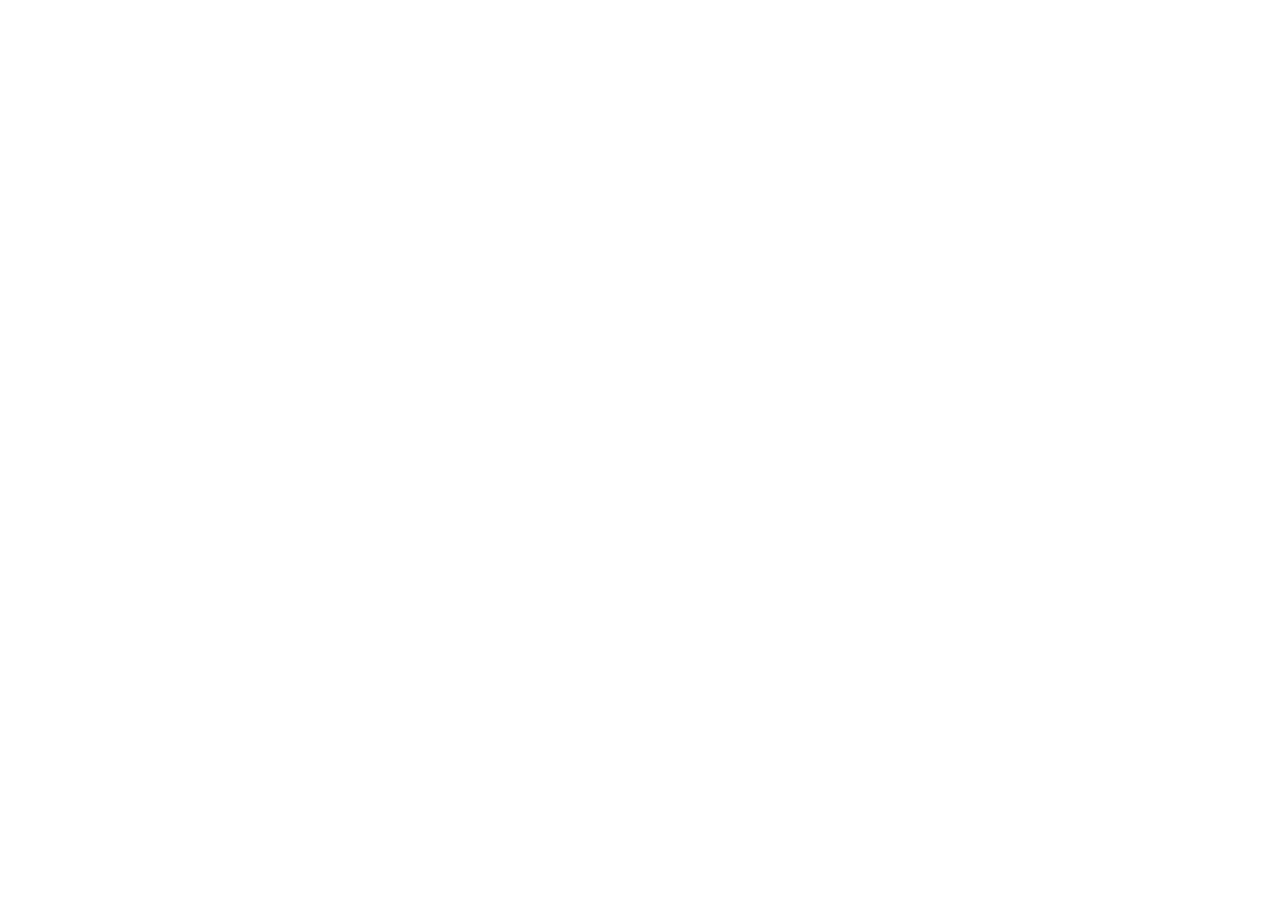
==== index.html @ 9e397447 "Init Galaxy From: https://github.com/pickles976/GalaxyThreeJS" ====
<!DOCTYPE html>
<html>
    <head>
        <meta charset="utf-8">
        <meta http-equiv="X-UA-Compatible" content="IE=edge">
        <title></title>
        <meta name="description" content="">
        <meta name="viewport" content="width=device-width, initial-scale=1">
        <link rel="stylesheet" href="main.css">

        <script async src="https://unpkg.com/es-module-shims@1.6.3/dist/es-module-shims.js"></script>

        <script type="importmap">
        {
            "imports": {
                "three": "https://unpkg.com/three@0.150.0/build/three.module.js",
                "three/addons/": "https://unpkg.com/three@0.150.0/examples/jsm/"
            }
        }
        </script>
    </head>
    <body>
        <canvas id="canvas" data-engine="three.js r146"></canvas>
        <script src="main.js" type="module" async defer></script>
    </body>
</html>
---- main.css ----
html, body {
    margin: 0;
    height: 100%;
  }
  
  #canvas {
    width: 100%;
    height: 100%;
    display: block;
  }
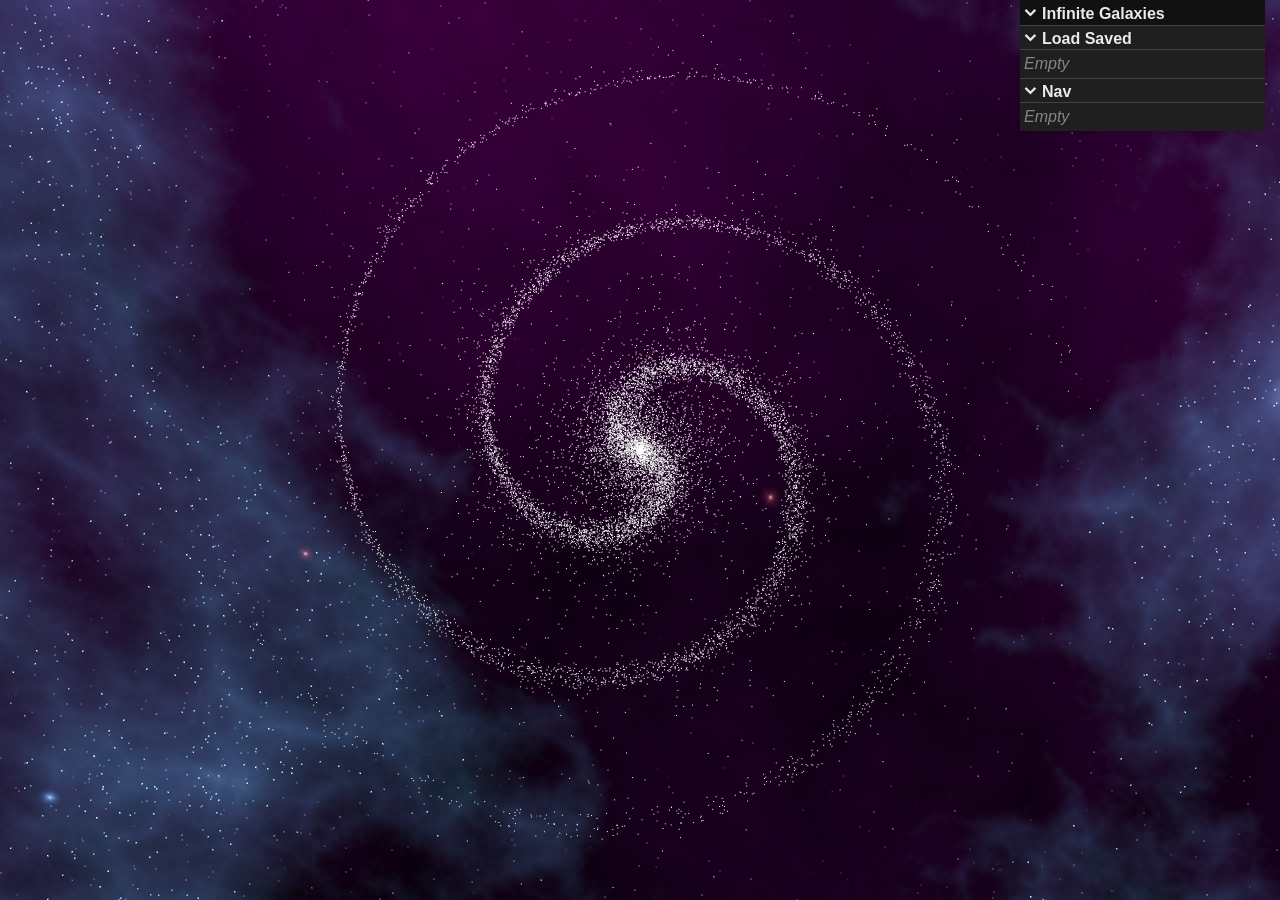
==== commit b2f576dd: "Rev 0.1 Functional" ====
--- a/index.html
+++ b/index.html
@@ -1,26 +1,18 @@
 <!DOCTYPE html>
 <html>
-    <head>
-        <meta charset="utf-8">
-        <meta http-equiv="X-UA-Compatible" content="IE=edge">
-        <title></title>
-        <meta name="description" content="">
-        <meta name="viewport" content="width=device-width, initial-scale=1">
-        <link rel="stylesheet" href="main.css">
-
-        <script async src="https://unpkg.com/es-module-shims@1.6.3/dist/es-module-shims.js"></script>
-
-        <script type="importmap">
-        {
-            "imports": {
-                "three": "https://unpkg.com/three@0.150.0/build/three.module.js",
-                "three/addons/": "https://unpkg.com/three@0.150.0/examples/jsm/"
-            }
-        }
-        </script>
-    </head>
-    <body>
-        <canvas id="canvas" data-engine="three.js r146"></canvas>
-        <script src="main.js" type="module" async defer></script>
-    </body>
-</html>+  <head>
+    <title>Frontier</title>
+    <link rel="stylesheet" type="text/css" href="lib/tachyons.4.12.0.min.css">
+    <meta http-equiv="content-type" content="text/html; charset=UTF-8">
+    <meta name="viewport" content="width=device-width, initial-scale=1">
+    <link rel="stylesheet" href="https://fonts.googleapis.com/css?family=MedievalSharp">
+    <link rel="stylesheet" type="text/css" href="src/main.css">
+  </head>
+  <body>
+  </body>
+  <script src="lib/d3.v7.min.js"></script>
+  <script src="lib/d3-geo-voronoi.js"></script>
+  <script src="lib/svg.min.js"></script>
+  <!-- <script src="lib/babylon.js"></script> -->
+  <script type="module" src="src/main.js"></script>
+</html>
--- a/src/main.css
+++ b/src/main.css
@@ -0,0 +1,240 @@
+body {
+  overflow: hidden;
+  width: 100%;
+  height: 100%;
+  margin: 0;
+  padding: 0;
+  background: url( '../img/BlueNebular_back.jpg' ) no-repeat;
+}
+
+h1, h2, h3 {
+  font-family: "MedievalSharp", sans-serif;
+}
+
+.ab-center {
+  position: absolute;
+  top: 50%;
+  left: 50%;
+  transform: translate(-50%, -50%);
+}
+
+.hidden {
+  display: none;
+}
+
+.favorite.selected {
+  color: gold;
+}
+
+.blades-rep {
+  cursor: pointer;
+  display: inline-block;
+  width: 0.5em;
+  height: 2em;
+  border: 0.1rem solid;
+  margin: 0px 1px;
+}
+
+.blades-tier {
+  cursor: pointer;
+  display: inline-block;
+  width: 1em;
+  height: 1em;
+  border-radius: 50%;
+  border: 0.1rem solid;
+  margin: 0px 1px;
+}
+.blades-res {
+  cursor: pointer;
+  display: inline-block;
+  width: 0.75em;
+  height: 0.75em;
+  border: 0.1rem solid;
+  margin: 0px 1px;
+}
+
+.d-circle-sm {
+  display: inline-block;
+  width: 0.5em;
+  height: 0.5em;
+  border-radius: 50%;
+}
+
+#renderCanvas {
+  width: 100%;
+  height: 100%;
+  touch-action: none;
+}
+
+#map .system {
+  
+}
+
+#map.galaxy {
+  background: url( '../img/verse-galaxy.jpg' ) no-repeat;
+  background-position: center;
+  background-size: contain;
+}
+
+.majorSector {
+  cursor: pointer;
+  fill: white;
+  fill-opacity: 0;
+  stroke : white;
+  stroke-opacity: 1;
+}
+
+.majorSector:hover {
+  stroke-width : 30;
+  stroke-opacity: 1;
+  fill-opacity: 0.5;
+}
+
+.grid {
+  fill: black;
+  fill-opacity: 0.33;
+  stroke : white;
+  stroke-width : 0.25;
+  stroke-opacity: 0.5;
+}
+
+.claim {
+  cursor: pointer;
+  fill-opacity: 0.5;
+}
+
+.quiet {
+  cursor: pointer;
+  fill-opacity: 0.33;
+}
+
+.star, .poi {
+  cursor: pointer;
+}
+
+.star:hover, .poi:hover {
+  stroke: blue;
+  stroke-width : 1;
+  stroke-opacity: 1;
+}
+
+.planet {
+  cursor: pointer;
+  stroke: Aqua;
+  stroke-width : 1;
+  stroke-opacity: 0.5;
+}
+
+.planet:hover{
+  stroke-width : 5;
+  stroke-opacity: 1;
+}
+  
+.gasGiant {
+  fill-opacity: 0.70;
+}
+
+#planetoid {
+  stroke: Aqua;
+  stroke-width : 3;
+}
+
+.gasGiant .poly {
+  fill-opacity: 0;
+  stroke: black;
+  stroke-width : 1;
+  stroke-opacity: 0.25;
+}
+  
+.poly:hover {
+  stroke: white;
+  stroke-width : 2;
+  stroke-opacity: 1;
+}
+
+.hex {
+  fill: white;
+  fill-opacity: 0;
+  stroke : white;
+  stroke-opacity: 0.5;
+}
+
+.hex:hover {
+  fill: yellow;
+  fill-opacity: 0.3;
+}
+
+.feature-marker {
+  transform: rotate(90deg);
+}
+
+/* Lil GUI */
+.lil-gui {
+  --font-size: 1em;
+  --input-font-size: 1em;
+}
+
+/* Tooltip container */
+.tooltip {
+  position: relative;
+  display: inline-block;
+  border-bottom: 1px dotted black; /* If you want dots under the hoverable text */
+}
+
+/* Tooltip text */
+.tooltip .tooltiptext {
+  visibility: hidden;
+  width: 250px;
+  background-color: black;
+  color: #fff;
+  text-align: center;
+  padding: 5px 0;
+  border-radius: 6px;
+ 
+  /* Position the tooltip text - see examples below! */
+  position: absolute;
+  z-index: 1;
+
+  top: -5px;
+  right: 105%;
+}
+
+/* Show the tooltip text when you mouse over the tooltip container */
+.tooltip:hover .tooltiptext {
+  visibility: visible;
+}
+
+
+/* Drowpdown container */
+
+.dropdown {
+  /* position: relative; */
+  /* display: inline-block; */
+  direction: rtl;
+}
+
+.dropdown-content {
+  display: none;
+  position: absolute;
+  z-index: 1;
+  background-color: #f9f9f9;
+  border-radius: 5px;
+  min-width: 160px;
+  direction: ltr;
+}
+
+.dropdown-content a {
+  color: black;
+  padding: 12px 16px;
+  text-decoration: none;
+  display: block;
+}
+
+.dropdown:hover .dropdown-content {
+  display: block;
+}
+
+.dropdown:focus .dropdown-content {
+  display: block;
+}
+
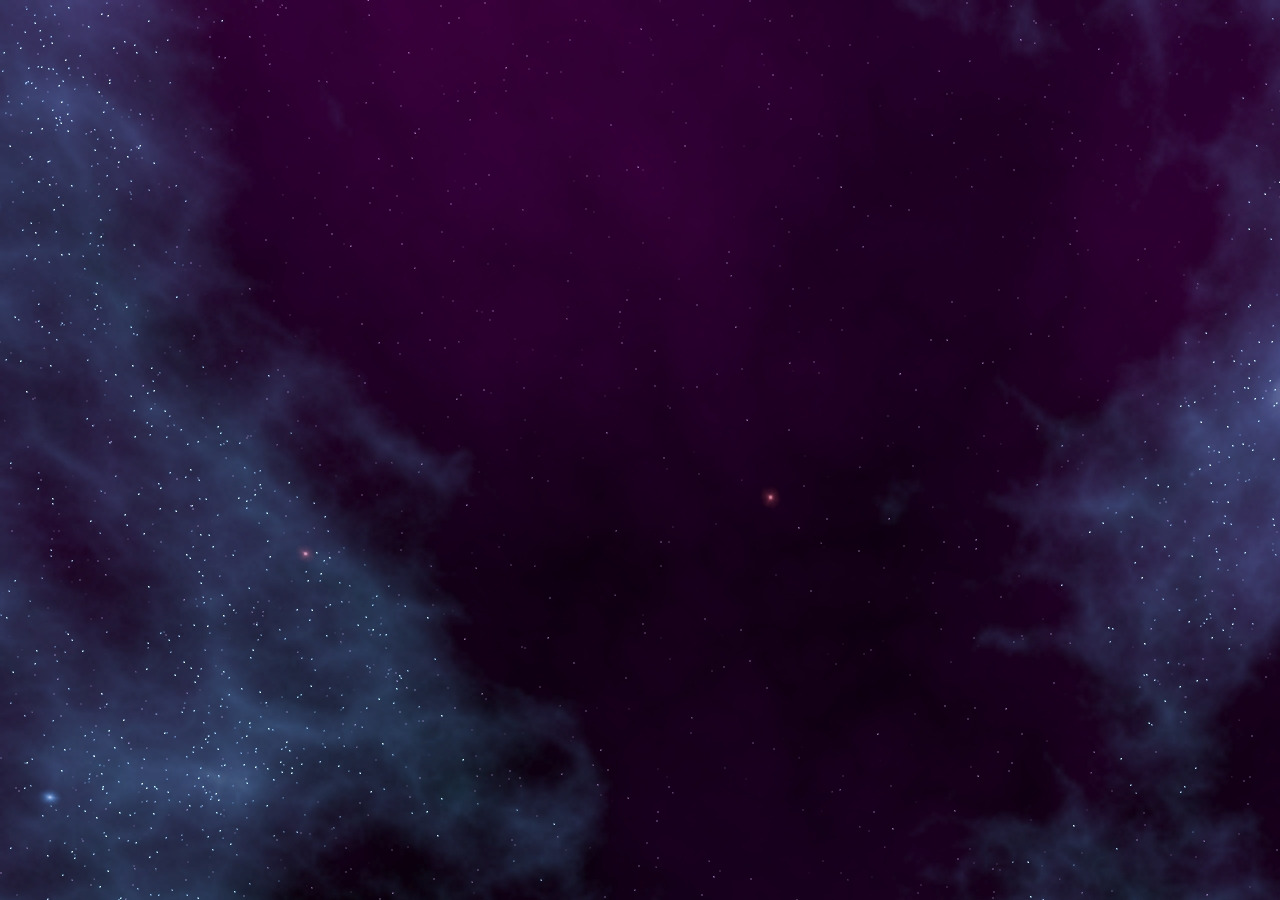
==== commit 9265e9fe: "modular refactor, engine, ui" ====
--- a/index.html
+++ b/index.html
@@ -1,18 +1,26 @@
 <!DOCTYPE html>
 <html>
-  <head>
-    <title>Frontier</title>
-    <link rel="stylesheet" type="text/css" href="lib/tachyons.4.12.0.min.css">
-    <meta http-equiv="content-type" content="text/html; charset=UTF-8">
-    <meta name="viewport" content="width=device-width, initial-scale=1">
-    <link rel="stylesheet" href="https://fonts.googleapis.com/css?family=MedievalSharp">
-    <link rel="stylesheet" type="text/css" href="src/main.css">
-  </head>
-  <body>
-  </body>
-  <script src="lib/d3.v7.min.js"></script>
-  <script src="lib/d3-geo-voronoi.js"></script>
-  <script src="lib/svg.min.js"></script>
-  <!-- <script src="lib/babylon.js"></script> -->
-  <script type="module" src="src/main.js"></script>
-</html>
+
+<head>
+  <title>Frontier</title>
+  <link rel="stylesheet" type="text/css" href="lib/tachyons.4.12.0.min.css">
+  <meta http-equiv="content-type" content="text/html; charset=UTF-8">
+  <meta name="viewport" content="width=device-width, initial-scale=1">
+  <link rel="stylesheet" type="text/css" href="src/main.css">
+  <link rel="stylesheet" type="text/css" href="src/engine/render/threeHost.css">
+</head>
+
+<body>
+</body>
+<script type="importmap">
+  {
+    "imports": {
+      "three": "https://cdn.jsdelivr.net/npm/three@0.184.0/build/three.module.js",
+      "three/addons/": "https://cdn.jsdelivr.net/npm/three@0.184.0/examples/jsm/"
+    }
+  }
+  </script>
+<script src="lib/d3.v7.min.js"></script>
+<script type="module" src="src/main.js"></script>
+
+</html>
--- a/src/main.css
+++ b/src/main.css
@@ -4,11 +4,7 @@
   height: 100%;
   margin: 0;
   padding: 0;
-  background: url( '../img/BlueNebular_back.jpg' ) no-repeat;
-}
-
-h1, h2, h3 {
-  font-family: "MedievalSharp", sans-serif;
+  background: url('../img/BlueNebular_back.jpg') no-repeat;
 }
 
 .ab-center {
@@ -44,6 +40,7 @@
   border: 0.1rem solid;
   margin: 0px 1px;
 }
+
 .blades-res {
   cursor: pointer;
   display: inline-block;
@@ -60,112 +57,12 @@
   border-radius: 50%;
 }
 
-#renderCanvas {
-  width: 100%;
-  height: 100%;
-  touch-action: none;
-}
-
-#map .system {
-  
-}
-
-#map.galaxy {
-  background: url( '../img/verse-galaxy.jpg' ) no-repeat;
-  background-position: center;
-  background-size: contain;
-}
-
-.majorSector {
-  cursor: pointer;
-  fill: white;
-  fill-opacity: 0;
-  stroke : white;
-  stroke-opacity: 1;
-}
-
-.majorSector:hover {
-  stroke-width : 30;
-  stroke-opacity: 1;
-  fill-opacity: 0.5;
-}
-
-.grid {
-  fill: black;
-  fill-opacity: 0.33;
-  stroke : white;
-  stroke-width : 0.25;
-  stroke-opacity: 0.5;
-}
-
-.claim {
-  cursor: pointer;
-  fill-opacity: 0.5;
-}
-
-.quiet {
-  cursor: pointer;
-  fill-opacity: 0.33;
-}
-
-.star, .poi {
-  cursor: pointer;
-}
-
-.star:hover, .poi:hover {
-  stroke: blue;
-  stroke-width : 1;
-  stroke-opacity: 1;
-}
-
-.planet {
-  cursor: pointer;
-  stroke: Aqua;
-  stroke-width : 1;
-  stroke-opacity: 0.5;
-}
-
-.planet:hover{
-  stroke-width : 5;
-  stroke-opacity: 1;
-}
-  
 .gasGiant {
   fill-opacity: 0.70;
 }
 
-#planetoid {
-  stroke: Aqua;
-  stroke-width : 3;
-}
-
-.gasGiant .poly {
-  fill-opacity: 0;
-  stroke: black;
-  stroke-width : 1;
-  stroke-opacity: 0.25;
-}
-  
-.poly:hover {
-  stroke: white;
-  stroke-width : 2;
-  stroke-opacity: 1;
-}
-
-.hex {
-  fill: white;
-  fill-opacity: 0;
-  stroke : white;
-  stroke-opacity: 0.5;
-}
-
-.hex:hover {
-  fill: yellow;
-  fill-opacity: 0.3;
-}
-
-.feature-marker {
-  transform: rotate(90deg);
+.poi {
+  cursor: pointer;
 }
 
 /* Lil GUI */
@@ -174,11 +71,57 @@
   --input-font-size: 1em;
 }
 
+/* Info overlay - matches lil-gui dark theme */
+#overlay {
+  --info-bg: #1f1f1f;
+  --info-text: #ebebeb;
+  --info-title-bg: #111111;
+  --info-widget: #424242;
+  --info-border: #424242;
+  --info-font-size: 11px;
+  --info-font: -apple-system, BlinkMacSystemFont, "Segoe UI", Roboto, Arial, sans-serif;
+  --info-padding: 4px;
+  --info-spacing: 4px;
+}
+
+#overlay .info-box {
+  background: var(--info-bg);
+  color: var(--info-text);
+  font-family: var(--info-font);
+  font-size: var(--info-font-size);
+  line-height: 1.5;
+  border-radius: 2px;
+  padding: var(--info-padding);
+  margin: 0;
+  min-width: 200px;
+}
+
+#overlay .info-box h3 {
+  font-family: var(--info-font);
+  font-size: var(--info-font-size);
+  font-weight: 600;
+  color: var(--info-text);
+  margin: 0 0 4px 0;
+  padding: 0;
+  line-height: 1.5;
+}
+
+#overlay .info-box b {
+  color: var(--info-text);
+  font-weight: 600;
+}
+
+#overlay .info-box div {
+  padding: 2px 0;
+  line-height: 1.5;
+}
+
 /* Tooltip container */
 .tooltip {
   position: relative;
   display: inline-block;
-  border-bottom: 1px dotted black; /* If you want dots under the hoverable text */
+  border-bottom: 1px dotted black;
+  /* If you want dots under the hoverable text */
 }
 
 /* Tooltip text */
@@ -190,7 +133,7 @@
   text-align: center;
   padding: 5px 0;
   border-radius: 6px;
- 
+
   /* Position the tooltip text - see examples below! */
   position: absolute;
   z-index: 1;
@@ -236,5 +179,4 @@
 
 .dropdown:focus .dropdown-content {
   display: block;
-}
-
+}
--- a/src/engine/render/threeHost.css
+++ b/src/engine/render/threeHost.css
@@ -0,0 +1,14 @@
+#threeHost {
+  position: absolute;
+  top: 0;
+  left: 0;
+  width: 100%;
+  height: 100%;
+  z-index: 0;
+}
+
+#threeHost canvas {
+  display: block;
+}
+
+
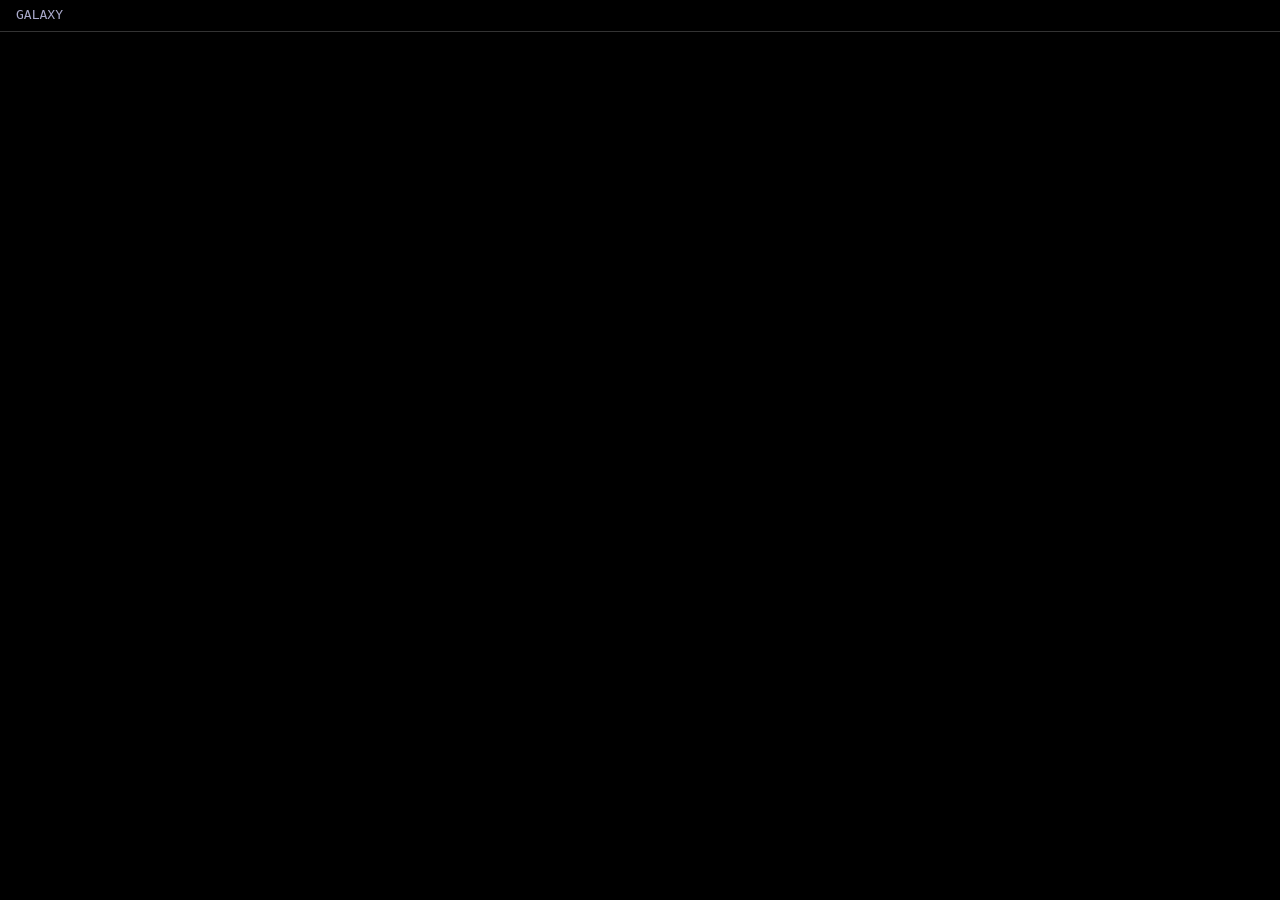
==== commit 831a605c: "Population-driven habitation wiring complete — cultures now have bioforms, technology levels (TL), a" ====
--- a/index.html
+++ b/index.html
@@ -2,25 +2,121 @@
 <html>
 
 <head>
-  <title>Frontier</title>
+  <title>Rogue Galaxies</title>
+  <!-- AFMGData (vendored at lib/afmg/) import map — its own CDN deps, unbundled -->
+  <script type="importmap">
+    {
+      "imports": {
+        "d3": "https://esm.sh/d3@7.9.0",
+        "d3-geo-voronoi": "https://esm.sh/d3-geo-voronoi@2",
+        "alea": "https://esm.sh/alea@1.0.1",
+        "simplex-noise": "https://esm.sh/simplex-noise@4.0.3",
+        "delaunator": "https://esm.sh/delaunator@5.0.1",
+        "polylabel": "https://esm.sh/polylabel@1.1.0",
+        "lineclip": "https://esm.sh/lineclip@1.1.5"
+      }
+    }
+  </script>
+  <script src="lib/afmg/utils/flatqueue.js"></script>
   <link rel="stylesheet" type="text/css" href="lib/tachyons.4.12.0.min.css">
   <meta http-equiv="content-type" content="text/html; charset=UTF-8">
   <meta name="viewport" content="width=device-width, initial-scale=1">
   <link rel="stylesheet" type="text/css" href="src/main.css">
-  <link rel="stylesheet" type="text/css" href="src/engine/render/threeHost.css">
+  <style>
+    body {
+      margin: 0;
+      padding: 0;
+      background: #000;
+      color: #fff;
+      font-family: monospace;
+      overflow: hidden;
+    }
+
+    #rogueHost {
+      display: flex;
+      height: 100vh;
+      width: 100vw;
+    }
+
+    #rogueMain {
+      flex: 1;
+      display: flex;
+      flex-direction: column;
+      min-width: 0;
+    }
+
+    #breadcrumb {
+      padding: 8px 16px;
+      font-size: 13px;
+      color: #aac;
+      border-bottom: 1px solid #333;
+      white-space: nowrap;
+      overflow-x: auto;
+    }
+
+    #display {
+      flex: 1;
+      display: flex;
+      justify-content: center;
+      align-items: center;
+      min-height: 0;
+    }
+
+    #info {
+      width: 320px;
+      padding: 16px;
+      background: #111;
+      border-left: 2px solid #444;
+      overflow-y: auto;
+      font-size: 14px;
+      line-height: 1.5;
+    }
+
+    #info h3 {
+      margin: 0 0 8px 0;
+      color: #fff4b5;
+    }
+
+    .toast {
+      position: fixed;
+      bottom: 20px;
+      left: 50%;
+      transform: translateX(-50%);
+      background: #222;
+      border: 1px solid #555;
+      padding: 12px 24px;
+      border-radius: 4px;
+      z-index: 1000;
+      cursor: pointer;
+      font-family: monospace;
+    }
+
+    .toast button {
+      margin-left: 12px;
+      background: #333;
+      color: #fff;
+      border: 1px solid #666;
+      padding: 2px 8px;
+      cursor: pointer;
+    }
+
+    .toast button:hover {
+      background: #555;
+    }
+  </style>
 </head>
 
 <body>
+  <div id="rogueHost">
+    <div id="rogueMain">
+      <div id="breadcrumb">GALAXY</div>
+      <div id="display"></div>
+    </div>
+  </div>
+  <div id="toastContainer"></div>
+  <script src="lib/rot.min.js"></script>
+  <script src="lib/localforage.min.js"></script>
+  <script type="module" src="src/rogue.js"></script>
 </body>
-<script type="importmap">
-  {
-    "imports": {
-      "three": "https://cdn.jsdelivr.net/npm/three@0.184.0/build/three.module.js",
-      "three/addons/": "https://cdn.jsdelivr.net/npm/three@0.184.0/examples/jsm/"
-    }
-  }
-  </script>
-<script src="lib/d3.v7.min.js"></script>
-<script type="module" src="src/main.js"></script>
 
 </html>
